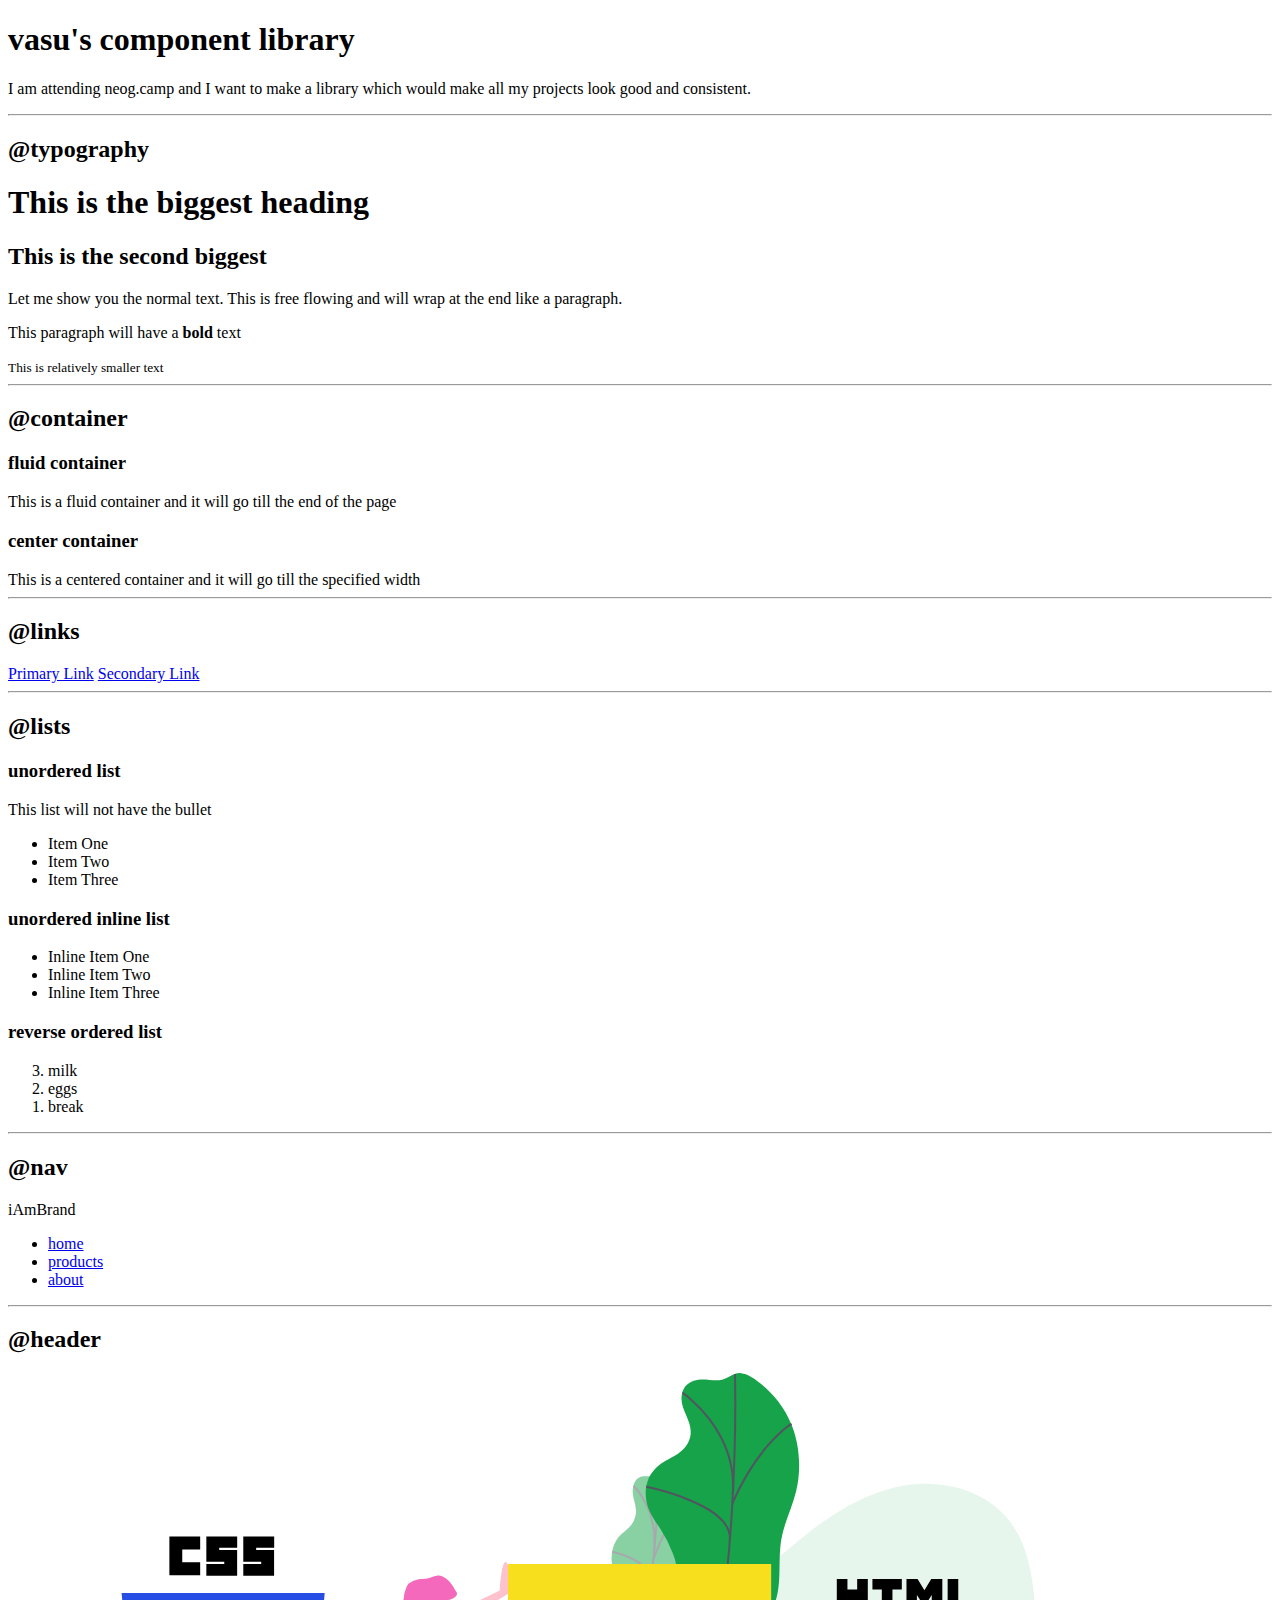
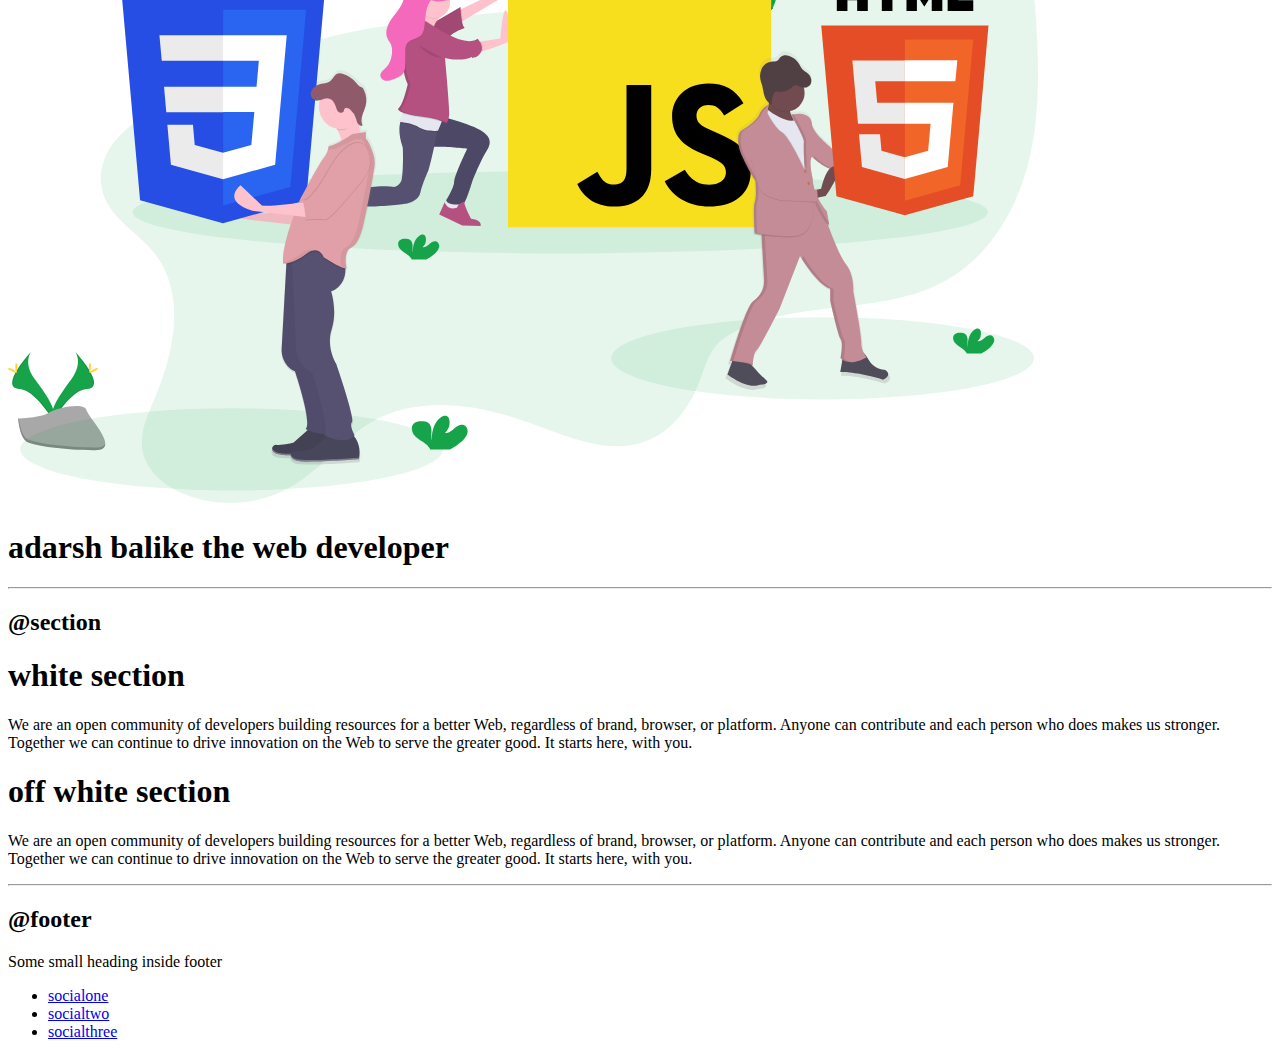
==== lib/components.html @ 2557d8bc "feat: created component library" ====
<!DOCTYPE html>
<html lang="en">

<head>
    <meta charset="UTF-8">
    <meta name="viewport" content="width=device-width, initial-scale=1.0">
    <title>Component Library</title>

    <link href="/styles.css" rel="stylesheet" />
</head>

<body>
    <h1>vasu's component library</h1>
    <p>I am attending neog.camp and I want to make a library which would make all my projects look good and consistent.
    </p>

    <hr>


    <h2>@typography</h2>

    <h1>This is the biggest heading</h1>
    <h2>This is the second biggest</h2>
    <p> Let me show you the normal text. This is free flowing and will wrap at the end like a paragraph. </p>
    <p>This paragraph will have a <strong>bold</strong> text</p>
    <small>This is relatively smaller text</small>

    <hr>

    <h2>@container</h2>

    <h3>fluid container</h3>
    <div class="container">This is a fluid container and it will go till the end of the page</div>

    <h3>center container</h3>
    <div class="container container-center">This is a centered container and it will go till the specified width</div>

    <hr>

    <h2>@links</h2>

    <a class="link link-primary" href="/">Primary Link</a>
    <a class="link link-secondary" href="/">Secondary Link</a>

    <hr>

    <h2>@lists</h2>

    <h3>unordered list</h3>
    <p> This list will not have the bullet</p>

    <ul class="list-non-bullet">
        <li>Item One</li>
        <li>Item Two</li>
        <li>Item Three</li>

    </ul>

    <h3> unordered inline list</h3>

    <ul class="list-non-bullet">
        <li class="list-item-inline">Inline Item One</li>
        <li class="list-item-inline">Inline Item Two</li>
        <li class="list-item-inline">Inline Item Three</li>
    </ul>

    <h3> reverse ordered list</h3>

    <ol reversed>
        <li>milk</li>
        <li>eggs</li>
        <li>break</li>
    </ol>

    <hr />

    <h2>@nav</h2>

    <nav class="navigation container">
        <div class="nav-brand">iAmBrand</div>
        <ul class="list-non-bullet nav-pills">
            <li class="list-item-inline">
                <a class="link link-active" href="/">home</a>
            </li>
            <li class="list-item-inline">
                <a class="link" href="/">products</a>
            </li>
            <li class="list-item-inline">
                <a class="link" href="/">about</a>
            </li>
        </ul>
    </nav>

    <hr>

    <h2>@header</h2>

    <header class="hero">
        <img class="hero-img" src="/images/hero.svg" />
        <h1 class="hero-heading">adarsh balike the <span class="heading-inverted"> web developer</span></h1>
    </header>

    <hr>
    <h2>@section</h2>
    <section class="section">
        <div class="container container-center">
            <h1>white section</h1>
            <p>We are an open community of developers building resources for a better Web, regardless of brand, browser,
                or platform. Anyone can contribute and each person who does makes us stronger. Together we can continue
                to drive innovation on the Web to serve the greater good. It starts here, with you.</p>
        </div>

    </section>

    <section class="section ow">
        <div class="container container-center">
            <h1>off white section</h1>
            <p>We are an open community of developers building resources for a better Web, regardless of brand, browser,
                or platform. Anyone can contribute and each person who does makes us stronger. Together we can continue
                to drive innovation on the Web to serve the greater good. It starts here, with you.</p>
        </div>

    </section>

    <hr>

    <h2>@footer</h2>

    <footer class="footer">
        <div class="footer-header">Some small heading inside footer</div>
        <ul class="social-links list-non-bullet">
            <li class="list-item-inline">
                <a class="link" href="/">
                    socialone
                </a>
            </li>
            <li class="list-item-inline">
                <a class="link" href="/">
                    socialtwo
                </a>
            </li>
            <li class="list-item-inline">
                <a class="link" href="/">
                    socialthree
                </a>
            </li>
            
        </ul>
    </footer>

    </div>
</body>

</html>
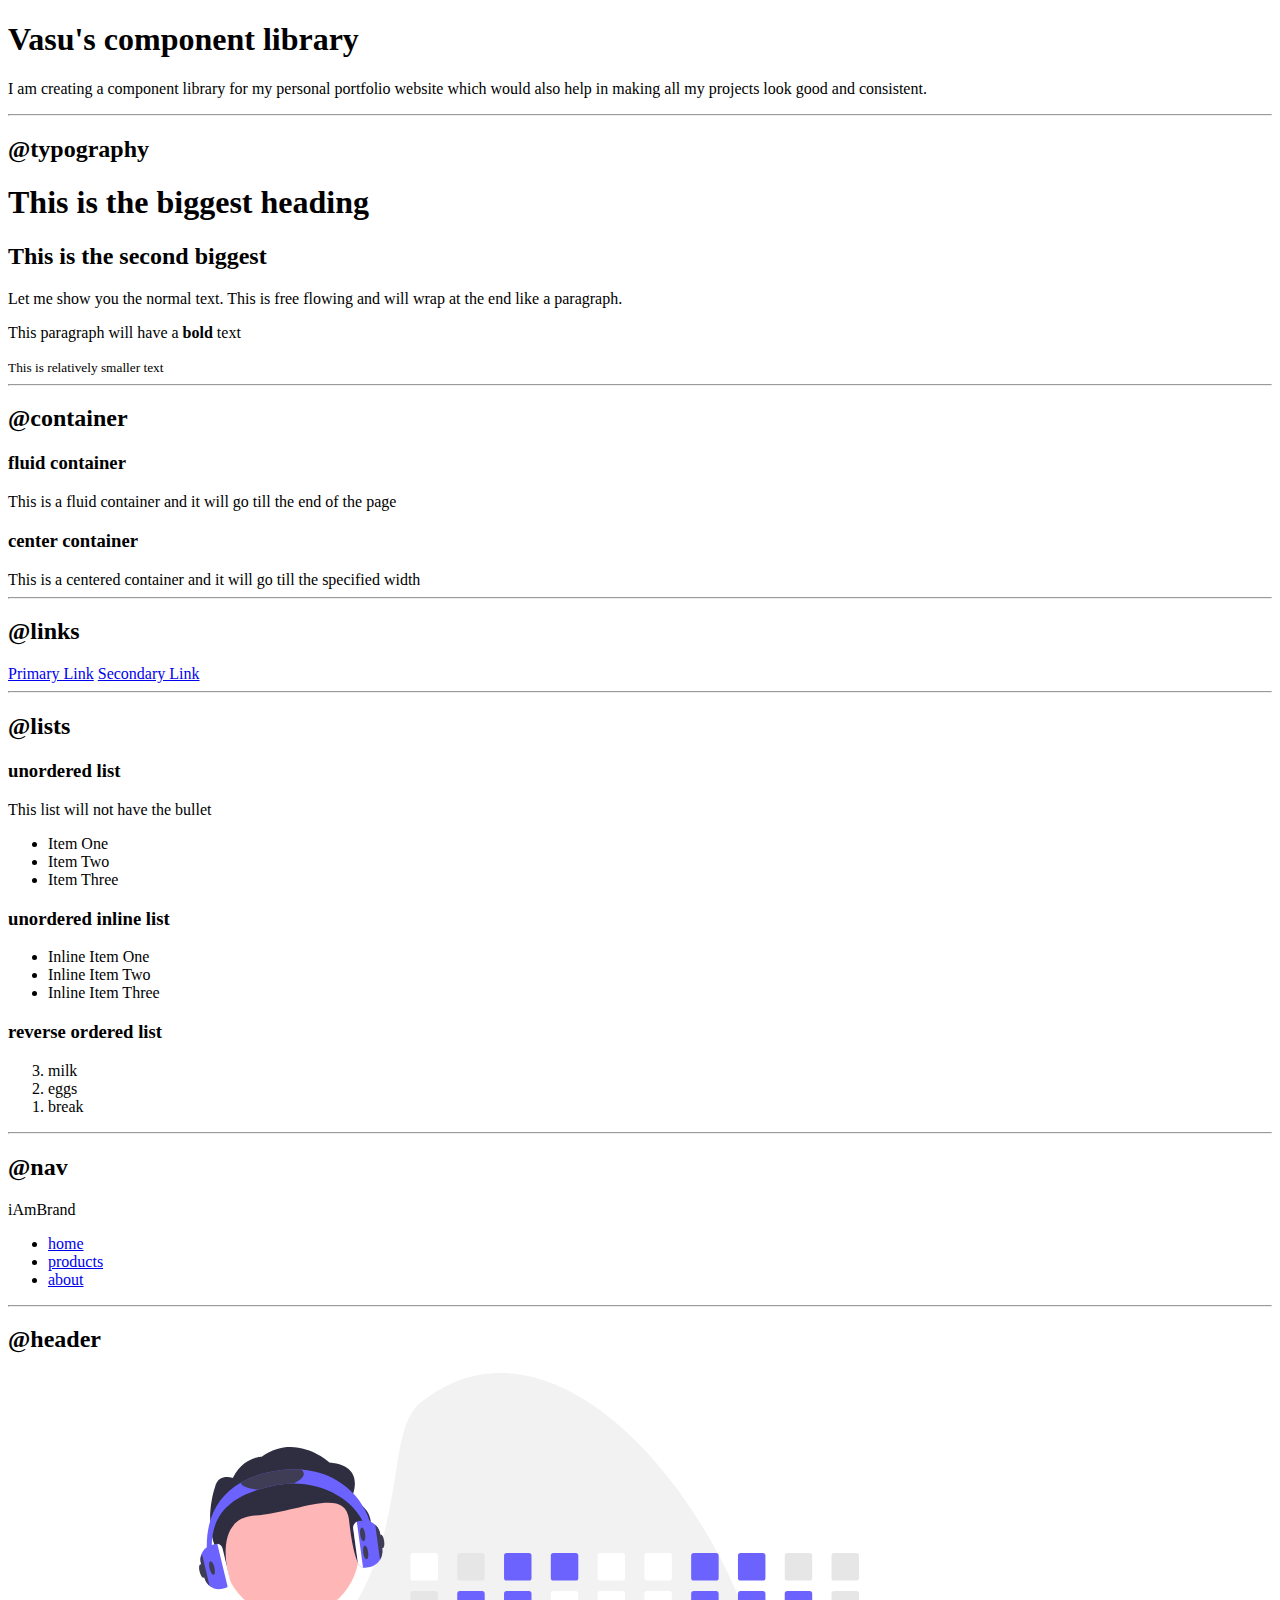
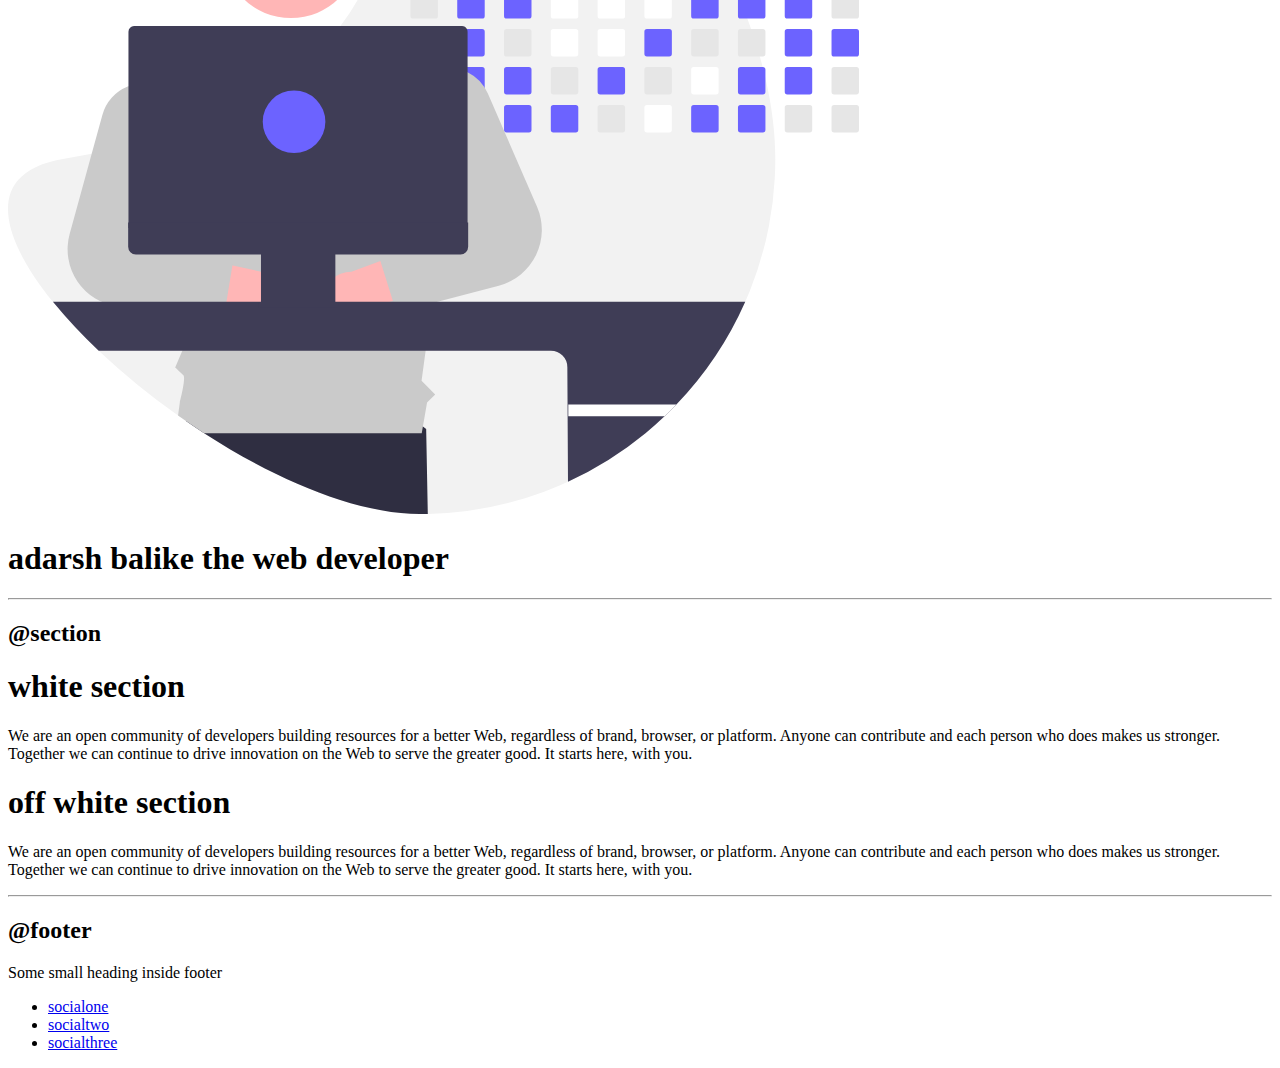
==== commit c537d631: "component lib updated" ====
--- a/lib/components.html
+++ b/lib/components.html
@@ -10,8 +10,8 @@
 </head>
 
 <body>
-    <h1>vasu's component library</h1>
-    <p>I am attending neog.camp and I want to make a library which would make all my projects look good and consistent.
+    <h1>Vasu's component library</h1>
+    <p>I am creating a component library for my personal portfolio website which would also help in making all my projects look good and consistent.
     </p>
 
     <hr>
